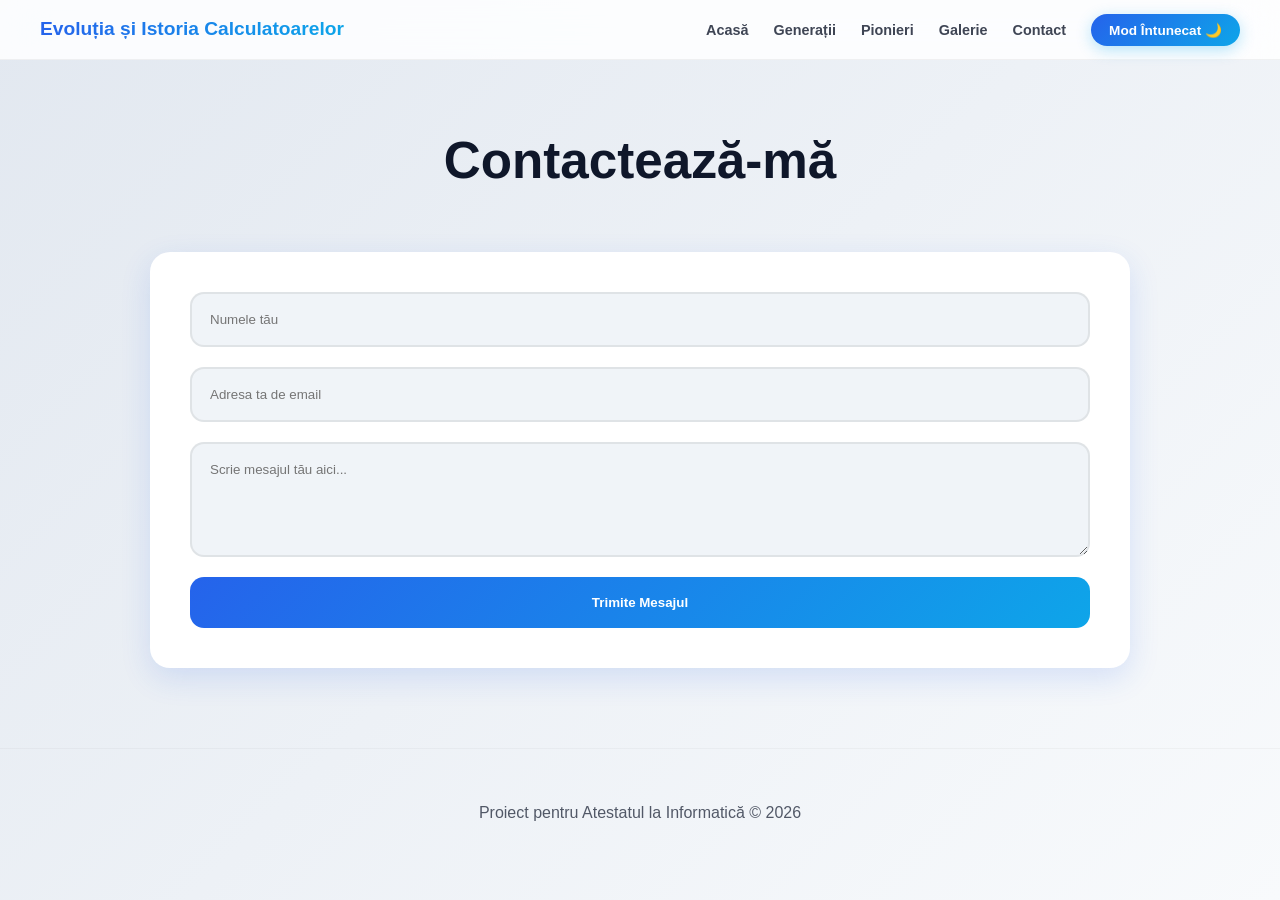
==== contact.html @ 78bf681c "Add files via upload" ====
<!DOCTYPE html>
<html lang="ro">
<head>
    <meta charset="UTF-8">
    <meta name="viewport" content="width=device-width, initial-scale=1.0">
    <title>Istoria Calculatoarelor - Contact</title>
    <link rel="stylesheet" href="style.css">
</head>
<body>
    <header>
        <h1 class="fade-in-titlu">Evoluția și Istoria Calculatoarelor</h1>
        <nav>
            <ul>
                <li><a href="index.html">Acasă</a></li>
                <li><a href="generatii.html">Generații</a></li>
                <li><a href="pionieri.html">Pionieri</a></li>
                <li><a href="galerie.html">Galerie</a></li>
                <li><a href="contact.html">Contact</a></li>
                <li><button id="btn-tema" class="buton-magic">Mod Întunecat 🌙</button></li>
            </ul>
        </nav>
    </header>

    <div class="progress-container">
        <div class="progress-bar" id="baraProgres"></div>
    </div>

    <main>
        <section id="contact">
            <h2>Contactează-mă</h2>
            <div class="card">
                <form id="formular-contact" class="form-contact">
                    <input type="text" id="nume" placeholder="Numele tău" required>
                    <input type="email" id="email" placeholder="Adresa ta de email" required>
                    <textarea id="mesaj" rows="5" placeholder="Scrie mesajul tău aici..." required></textarea>
                    <button type="submit" class="buton-trimite">Trimite Mesajul</button>
                </form>
                <div id="mesaj-succes" style="display: none; text-align: center; color: #28a745; margin-top: 15px; font-weight: bold;">
                    Mesajul a fost trimis cu succes!
                </div>
            </div>
        </section>
    </main>

    <footer>
        <p>Proiect pentru Atestatul la Informatică &copy; 2026</p>
    </footer>

    <script src="script.js"></script>
</body>
</html>
---- style.css ----
:root {
    --bg-color: #f0f4f8;
    --bg-gradient: linear-gradient(135deg, #e2e8f0 0%, #f8fafc 100%);
    --text-color: #0f172a;
    --card-bg: #ffffff;
    --header-bg: rgba(255, 255, 255, 0.85);
    --accent-color: #2563eb;
    --accent-secondary: #0ea5e9;
    --shadow: 0 10px 30px rgba(37, 99, 235, 0.15);
    --border-radius: 20px;
}

body.dark-mode {
    --bg-color: #0f172a;
    --bg-gradient: linear-gradient(135deg, #020617 0%, #0f172a 100%);
    --text-color: #f8fafc;
    --card-bg: #1e293b;
    --header-bg: rgba(2, 6, 23, 0.85);
    --shadow: 0 10px 30px rgba(0, 0, 0, 0.5);
}

body {
    font-family: -apple-system, BlinkMacSystemFont, "Segoe UI", Roboto, Helvetica, Arial, sans-serif;
    background: var(--bg-gradient);
    background-attachment: fixed;
    color: var(--text-color);
    margin: 0;
    padding: 0;
    line-height: 1.6;
    -webkit-font-smoothing: antialiased;
    transition: color 0.5s ease;
}

header {
    position: fixed;
    top: 0;
    width: 100%;
    height: 60px;
    background-color: var(--header-bg);
    backdrop-filter: saturate(180%) blur(20px);
    z-index: 1000;
    border-bottom: 1px solid rgba(128, 128, 128, 0.1);
    display: flex;
    justify-content: space-between;
    align-items: center;
    padding: 0 40px;
    box-sizing: border-box;
}

.fade-in-titlu {
    font-size: 1.2rem;
    font-weight: 700;
    margin: 0;
    background: linear-gradient(to right, var(--accent-color), var(--accent-secondary));
    -webkit-background-clip: text;
    -webkit-text-fill-color: transparent;
}

nav ul {
    list-style-type: none;
    padding: 0;
    margin: 0;
    display: flex;
    align-items: center;
    gap: 25px;
}

nav ul li a {
    color: var(--text-color);
    text-decoration: none;
    font-size: 0.9rem;
    font-weight: 600;
    opacity: 0.8;
    transition: 0.3s;
}

nav ul li a:hover {
    opacity: 1;
    color: var(--accent-color);
}

.buton-magic {
    background: linear-gradient(135deg, var(--accent-color) 0%, var(--accent-secondary) 100%);
    color: #ffffff;
    border: none;
    padding: 8px 18px;
    border-radius: 20px;
    font-size: 0.85rem;
    font-weight: 600;
    cursor: pointer;
    box-shadow: 0 4px 15px rgba(14, 165, 233, 0.3);
    transition: 0.2s;
}

main {
    max-width: 980px;
    margin: 120px auto 80px auto;
    padding: 0 20px;
}

h2 {
    font-size: 3.2rem;
    font-weight: 800;
    text-align: center;
    margin-bottom: 50px;
}

h3 {
    font-size: 1.6rem;
    font-weight: 700;
    color: var(--accent-color);
}

.card {
    background-color: var(--card-bg);
    padding: 40px;
    margin-bottom: 30px;
    border-radius: var(--border-radius);
    box-shadow: var(--shadow);
    transition: transform 0.4s ease, box-shadow 0.4s ease, opacity 0.6s ease;
    opacity: 0;
    transform: translateY(20px);
}

.card.arata {
    opacity: 1;
    transform: translateY(0);
}

.card:hover {
    transform: translateY(-5px);
}

.galerie-grid {
    display: grid;
    grid-template-columns: repeat(auto-fit, minmax(300px, 1fr));
    gap: 30px;
}

.item-galerie {
    background-color: var(--card-bg);
    padding: 20px;
    border-radius: var(--border-radius);
    box-shadow: var(--shadow);
    text-align: center;
    transition: 0.4s;
}

.imagine-galerie {
    width: 100%;
    height: 250px;
    object-fit: cover;
    border-radius: 12px;
}

.pionieri-grid {
    display: flex;
    flex-wrap: wrap;
    justify-content: center;
    gap: 30px;
}

.pionier-card {
    flex-basis: 400px;
    text-align: center;
}

.poza-pionier {
    width: 150px;
    height: 150px;
    object-fit: cover;
    object-position: top;
    border-radius: 50%;
    border: 4px solid var(--accent-color);
    transition: 0.4s;
}

.card:hover .poza-pionier {
    transform: scale(1.05);
}

.timeline {
    position: relative;
    max-width: 800px;
    margin: 0 auto;
    padding-left: 40px;
}

.timeline::before {
    content: '';
    position: absolute;
    top: 0;
    bottom: 0;
    left: 10px;
    width: 4px;
    background: linear-gradient(to bottom, var(--accent-color), var(--accent-secondary));
    border-radius: 4px;
}

.timeline-item {
    position: relative;
    margin-bottom: 50px;
}

.timeline-dot {
    position: absolute;
    left: -39px;
    top: 30px;
    width: 22px;
    height: 22px;
    background-color: var(--card-bg);
    border: 4px solid var(--accent-color);
    border-radius: 50%;
    z-index: 2;
}

.an-badge {
    display: inline-block;
    background-color: var(--accent-color);
    color: white;
    padding: 8px 16px;
    border-radius: 20px;
    font-size: 0.9rem;
    font-weight: 800;
}

.badge-ai {
    background-color: var(--accent-secondary);
}

.buton-sus {
    position: fixed;
    bottom: 30px;
    right: 30px;
    width: 55px;
    height: 55px;
    background: linear-gradient(135deg, var(--accent-color), var(--accent-secondary));
    color: white;
    border: none;
    border-radius: 50%;
    font-size: 1.8rem;
    cursor: pointer;
    opacity: 0;
    visibility: hidden;
    transition: 0.3s;
    z-index: 999;
}

.buton-sus.arata {
    opacity: 1;
    visibility: visible;
}

.progress-container {
    position: fixed;
    top: 60px;
    left: 0;
    width: 100%;
    height: 5px;
    z-index: 1000;
}

.progress-bar {
    height: 100%;
    background: linear-gradient(to right, var(--accent-color), var(--accent-secondary));
    width: 0%;
}

.form-contact {
    display: flex;
    flex-direction: column;
    gap: 20px;
}

.form-contact input, .form-contact textarea {
    width: 100%;
    padding: 18px;
    border: 2px solid rgba(128, 128, 128, 0.15);
    border-radius: 14px;
    background-color: var(--bg-color);
    color: var(--text-color);
    font-family: inherit;
    box-sizing: border-box;
}

.buton-trimite {
    background: linear-gradient(135deg, var(--accent-color), var(--accent-secondary));
    color: white;
    border: none;
    padding: 18px;
    border-radius: 14px;
    font-weight: 700;
    cursor: pointer;
}

footer {
    text-align: center;
    padding: 35px 20px;
    opacity: 0.7;
    border-top: 1px solid rgba(128, 128, 128, 0.1);
}

@media (max-width: 768px) {
    header { flex-direction: column; height: auto; padding: 20px; }
    nav ul { margin-top: 20px; flex-wrap: wrap; justify-content: center; }
    main { margin-top: 160px; }
}
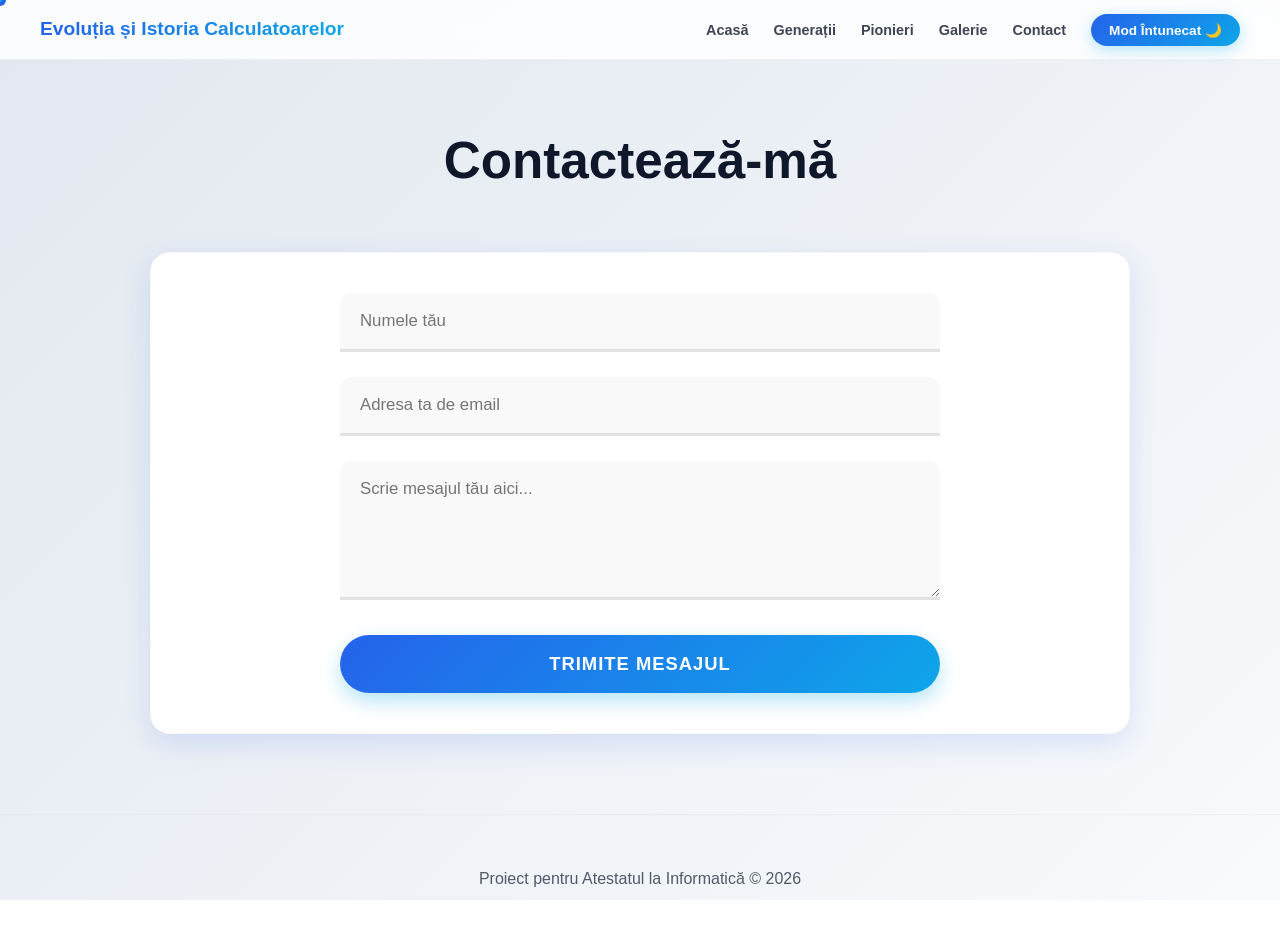
==== commit 8fe587ee: "." ====
--- a/contact.html
+++ b/contact.html
@@ -7,6 +7,13 @@
     <link rel="stylesheet" href="style.css">
 </head>
 <body>
+   <div class="cursor-dot" data-cursor-dot></div>
+<div class="cursor-trail" data-cursor-trail></div>
+<div class="cursor-trail" data-cursor-trail></div>
+<div class="cursor-trail" data-cursor-trail></div>
+<div class="cursor-trail" data-cursor-trail></div>
+<div class="cursor-trail" data-cursor-trail></div>
+<div class="cursor-trail" data-cursor-trail></div>
     <header>
         <h1 class="fade-in-titlu">Evoluția și Istoria Calculatoarelor</h1>
         <nav>
--- a/style.css
+++ b/style.css
@@ -90,6 +90,7 @@
     cursor: pointer;
     box-shadow: 0 4px 15px rgba(14, 165, 233, 0.3);
     transition: 0.2s;
+    animation: pulse-glow 2s infinite;
 }
 
 main {
@@ -117,18 +118,13 @@
     margin-bottom: 30px;
     border-radius: var(--border-radius);
     box-shadow: var(--shadow);
-    transition: transform 0.4s ease, box-shadow 0.4s ease, opacity 0.6s ease;
-    opacity: 0;
-    transform: translateY(20px);
-}
-
-.card.arata {
-    opacity: 1;
-    transform: translateY(0);
+    border: 1px solid rgba(128, 128, 128, 0.05);
+    transition: transform 0.4s cubic-bezier(0.25, 0.8, 0.25, 1);
 }
 
 .card:hover {
     transform: translateY(-5px);
+    box-shadow: 0 15px 45px rgba(37, 99, 235, 0.2);
 }
 
 .galerie-grid {
@@ -143,7 +139,16 @@
     border-radius: var(--border-radius);
     box-shadow: var(--shadow);
     text-align: center;
-    transition: 0.4s;
+    border: 1px solid rgba(128, 128, 128, 0.05);
+    transition: transform 0.4s ease, box-shadow 0.4s ease, border-color 0.4s ease;
+    overflow: hidden;
+}
+
+
+.item-galerie:hover {
+    transform: translateY(-8px);
+    box-shadow: 0 15px 40px rgba(14, 165, 233, 0.25);
+    border-color: var(--accent-secondary);
 }
 
 .imagine-galerie {
@@ -151,17 +156,24 @@
     height: 250px;
     object-fit: cover;
     border-radius: 12px;
+    transition: transform 0.5s cubic-bezier(0.25, 0.8, 0.25, 1);
+}
+
+
+.item-galerie:hover .imagine-galerie {
+    transform: scale(1.08);
 }
 
 .pionieri-grid {
+    display: grid;
+    grid-template-columns: repeat(2, 1fr); /* Aici setăm fix 2 coloane egale pe rând */
+    gap: 30px;
+}
+
+.pionier-card {
     display: flex;
-    flex-wrap: wrap;
-    justify-content: center;
-    gap: 30px;
-}
-
-.pionier-card {
-    flex-basis: 400px;
+    flex-direction: column;
+    align-items: center;
     text-align: center;
 }
 
@@ -172,6 +184,40 @@
     object-position: top;
     border-radius: 50%;
     border: 4px solid var(--accent-color);
+    box-shadow: 0 8px 25px rgba(37, 99, 235, 0.25);
+    transition: 0.4s;
+    margin-bottom: 20px;
+}
+
+.card:hover .poza-pionier {
+    transform: scale(1.05);
+}
+
+.pionier-an {
+    display: inline-block;
+    background-color: rgba(37, 99, 235, 0.1);
+    color: var(--accent-color);
+    padding: 6px 14px;
+    border-radius: 20px;
+    font-size: 0.85rem;
+    font-weight: 700;
+    margin-top: -10px;
+    margin-bottom: 15px;
+}
+
+body.dark-mode .pionier-an {
+    background-color: rgba(56, 189, 248, 0.15);
+    color: var(--accent-secondary);
+}
+
+.poza-pionier {
+    width: 150px;
+    height: 150px;
+    object-fit: cover;
+    object-position: top;
+    border-radius: 50%;
+    border: 4px solid var(--accent-color);
+    box-shadow: 0 8px 25px rgba(37, 99, 235, 0.25);
     transition: 0.4s;
 }
 
@@ -269,30 +315,54 @@
 .form-contact {
     display: flex;
     flex-direction: column;
-    gap: 20px;
+    gap: 25px;
+    max-width: 600px;
+    margin: 0 auto;
 }
 
 .form-contact input, .form-contact textarea {
     width: 100%;
-    padding: 18px;
-    border: 2px solid rgba(128, 128, 128, 0.15);
-    border-radius: 14px;
-    background-color: var(--bg-color);
+    padding: 18px 20px;
+    border: none;
+    border-bottom: 3px solid rgba(128, 128, 128, 0.2);
+    border-radius: 12px 12px 0 0; /* Doar colțurile de sus sunt rotunjite */
+    background-color: rgba(128, 128, 128, 0.05); /* Fundal foarte subtil */
     color: var(--text-color);
+    font-size: 1.05rem;
     font-family: inherit;
     box-sizing: border-box;
+    transition: all 0.3s cubic-bezier(0.25, 0.8, 0.25, 1);
+}
+
+.form-contact input:focus, .form-contact textarea:focus {
+    outline: none;
+    border-bottom: 3px solid var(--accent-secondary);
+    background-color: rgba(14, 165, 233, 0.05); 
+    transform: translateY(-3px);
+    box-shadow: 0 10px 20px rgba(14, 165, 233, 0.1);
 }
 
 .buton-trimite {
-    background: linear-gradient(135deg, var(--accent-color), var(--accent-secondary));
+    background: linear-gradient(135deg, var(--accent-color) 0%, var(--accent-secondary) 100%);
     color: white;
     border: none;
     padding: 18px;
-    border-radius: 14px;
-    font-weight: 700;
+    border-radius: 30px; 
+    font-size: 1.15rem;
+    font-weight: 800;
+    letter-spacing: 1px;
+    text-transform: uppercase; 
     cursor: pointer;
-}
-
+    box-shadow: 0 8px 20px rgba(14, 165, 233, 0.3);
+    transition: transform 0.2s ease, box-shadow 0.2s ease;
+    animation: pulse-glow 2s infinite;
+    margin-top: 10px;
+}
+
+.buton-trimite:hover {
+    transform: translateY(-3px) scale(1.02);
+    box-shadow: 0 12px 25px rgba(14, 165, 233, 0.5);
+}
 footer {
     text-align: center;
     padding: 35px 20px;
@@ -300,8 +370,133 @@
     border-top: 1px solid rgba(128, 128, 128, 0.1);
 }
 
+@keyframes pulse-glow {
+    0% { box-shadow: 0 0 0 0 rgba(37, 99, 235, 0.4); }
+    70% { box-shadow: 0 0 15px 10px rgba(37, 99, 235, 0); }
+    100% { box-shadow: 0 0 0 0 rgba(37, 99, 235, 0); }
+}
+
+.typewriter-cursor {
+    display: inline-block;
+    width: 3px;
+    height: 1.1em;
+    background-color: var(--accent-color);
+    vertical-align: text-bottom;
+    animation: blink 0.8s step-end infinite;
+    margin-left: 4px;
+}
+
+@keyframes blink {
+    0%, 100% { opacity: 1; }
+    50% { opacity: 0; }
+}
+
+
+.form-contact input[type="email"]:invalid:not(:placeholder-shown) {
+    border-bottom: 3px solid #ef4444; 
+    background-color: rgba(239, 68, 68, 0.05);
+    color: #ef4444;
+}
+
+
+.form-contact input[type="email"]:invalid:not(:placeholder-shown):focus {
+    box-shadow: 0 10px 20px rgba(239, 68, 68, 0.15);
+    border-bottom: 3px solid #ef4444;
+}
+
+
+.form-contact input[type="email"]:valid:not(:placeholder-shown) {
+    border-bottom: 3px solid #10b981; 
+    background-color: rgba(16, 185, 129, 0.05);
+}
+
+
+.timeline-card {
+    width: 100%;
+    box-sizing: border-box;
+}
+
+.imagine-generatie {
+    max-width: 100%;
+    width: 100%;
+    height: 250px;
+    object-fit: cover;
+    border-radius: 12px;
+    margin: 20px 0;
+    display: block;
+    box-sizing: border-box;
+    box-shadow: 0 5px 15px rgba(0, 0, 0, 0.08);
+}
+
+body.dark-mode .imagine-generatie {
+    box-shadow: 0 5px 15px rgba(0, 0, 0, 0.3);
+}
+
+
+.item-galerie a {
+    display: block; 
+    overflow: hidden;
+    border-radius: 12px;
+}
+
+.item-galerie a img {
+    transition: transform 0.4s ease;
+}
+
+.item-galerie a:hover img {
+    transform: scale(1.05); 
+    cursor: pointer;
+}
+
+body {
+    cursor: none; 
+}
+
+a, button, input, textarea {
+    cursor: pointer;
+}
+
+.cursor-dot, .cursor-trail {
+    position: fixed;
+    top: 0;
+    left: 0;
+    transform: translate(-50%, -50%);
+    border-radius: 50%;
+    z-index: 9999;
+    pointer-events: none;
+}
+
+.cursor-dot {
+    width: 12px;
+    height: 12px;
+    background-color: var(--accent-color);
+    position: fixed;
+    top: 0;
+    left: 0;
+    transform: translate(-50%, -50%);
+    border-radius: 50%;
+    z-index: 9999;
+    pointer-events: none;
+}
+
+.cursor-trail {
+    width: 4px;
+    height: 4px;
+    background-color: var(--accent-secondary);
+    opacity: 0.6;
+}
+
+body.dark-mode .cursor-dot {
+    background-color: #fff;
+}
+body.dark-mode .cursor-trail {
+    background-color: rgba(255, 255, 255, 0.5);
+}
+
 @media (max-width: 768px) {
     header { flex-direction: column; height: auto; padding: 20px; }
     nav ul { margin-top: 20px; flex-wrap: wrap; justify-content: center; }
     main { margin-top: 160px; }
+    
+    .pionieri-grid { grid-template-columns: 1fr; } 
 }
